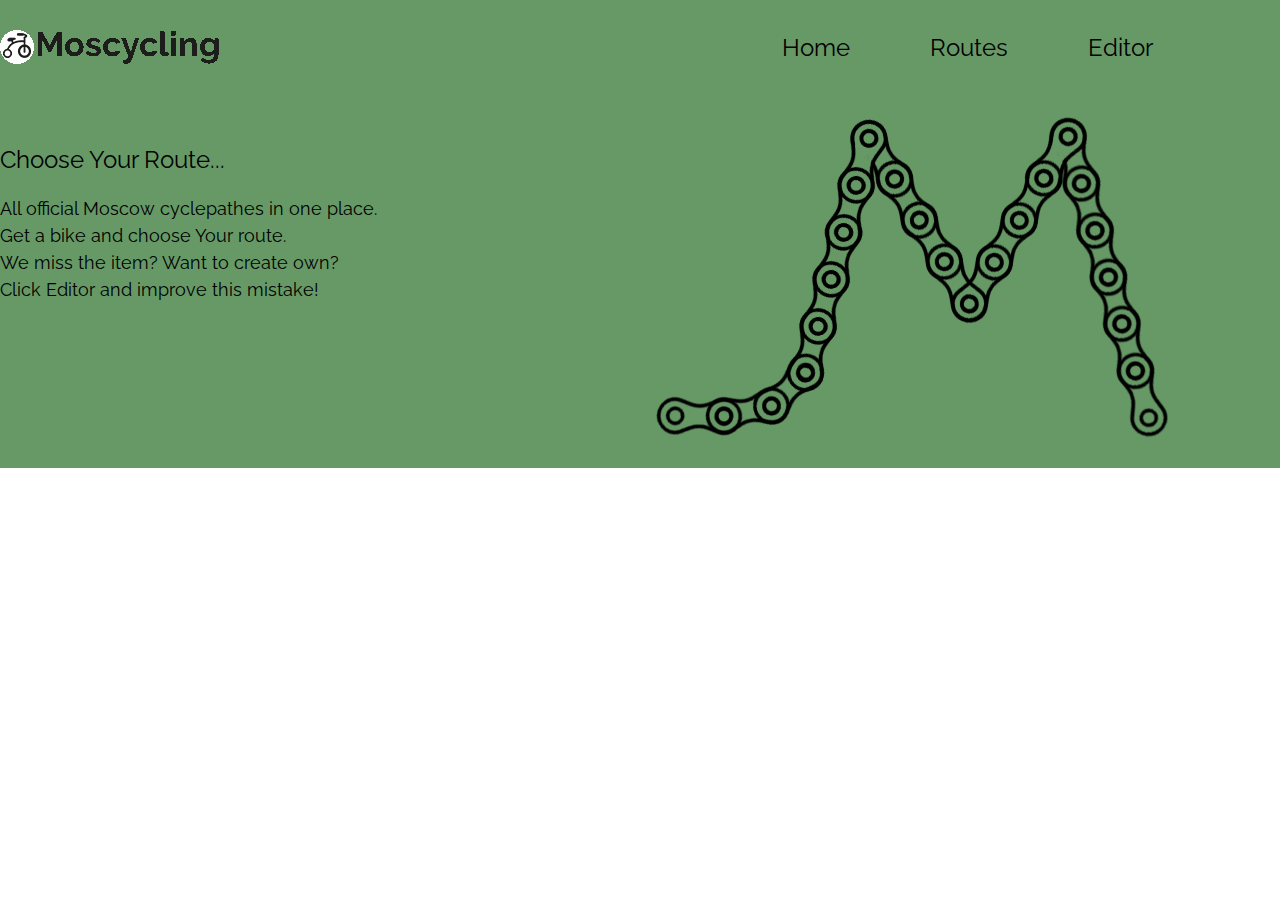
==== src/main/resources/static/index.html @ 24184d66 "add index.html page" ====
<!DOCTYPE html>
<html lang="en">
<head>
    <meta charset="utf-8">
    <meta name="viewport" content="width=device-width, initial-scale=1, shrink-to-fit=no">

    <title>Moscycling</title>
    <link href="https://fonts.googleapis.com/css?family=Raleway:400,700&display=swap" rel="stylesheet">
    <link rel="stylesheet" href="css/bootstrap.min.css">
    <link rel="stylesheet" href="css/main.css">
</head>
<body>
<header class="header">
    <div class="conteiner">
        <div class="row">
            <div class="col-sm-3">
                <img src="img/logo.png" alt="moscycling" class="logo">

            </div>
            <div class="col-sm-6 ml-auto ">
                <nav>
                    <ul class="menu d-flex justify-content-center">
                        <li class="menu__item">
                            <a href="a">
                                Home
                            </a>
                        </li>
                        <li class="menu__item">
                            <a href="a">
                                Routes
                            </a>
                        </li>
                        <li class="menu__item">
                            <a href="a">
                                Editor
                            </a>
                        </li>
                    </ul>
                </nav>
            </div>
        </div>

        <div class="row">
            <div class="col-sm-5">
                <div class="offer">
                    <h2 class="offer__title">
                        Choose Your Route...
                    </h2>
                </div>
                <div class="offer__text">
                    All official Moscow cyclepathes in one place. Get a bike and choose Your route. <br> We miss the item? Want to create own? <br> Click Editor and improve this mistake!
                </div>


            </div>
            <div class="col-sm-7 ml-auto">
                <img src="img/chain.png" alt="mchain" class="chain">

            </div>
        </div>

    </div>
</header>

<section class="routes">
    <div class="conteiner">
        <div class="row">
            <div class="col-sm-5">

            </div>
            <div class="col-sm-7">

            </div>
        </div>
</section>

<section class="editor">
    <div class="conteiner">
        <div class="row">
            <div class="col-sm-5">

            </div>
            <div class="col-sm-7">

            </div>
        </div>
</section>

<footer class="footer">
    <div class="conteiner">
        <div class="row">

        </div>
</footer>

<!-- Optional JavaScript -->
<!-- jQuery first, then Popper.js, then Bootstrap JS -->
<!--<script src="https://code.jquery.com/jquery-3.2.1.slim.min.js"-->
<!--integrity="sha384-KJ3o2DKtIkvYIK3UENzmM7KCkRr/rE9/Qpg6aAZGJwFDMVNA/GpGFF93hXpG5KkN"-->
<!--crossorigin="anonymous"></script>-->
<!--<script src="https://maxcdn.bootstrapcdn.com/bootstrap/4.0.0/js/bootstrap.min.js"-->
<!--integrity="sha384-JZR6Spejh4U02d8jOt6vLEHfe/JQGiRRSQQxSfFWpi1MquVdAyjUar5+76PVCmYl"-->
<!--crossorigin="anonymous"></script>-->

</body>
</html>
---- src/main/resources/static/css/main.css ----
body{
font-family: 'Raleway', sans-serif;
}

ul, li {
display: block;
padding: 0;
margin: 0;

}

h1 {
    font-weight: 700;

}

h2 {
    font-weight: 400;
}

.header{
background: #669966;
color: #010101;
padding-top: 30px;
padding-bottom: 30px;
}

.menu{

}

.menu__item{
margin: 0 40px;

}


.menu__item a{
font-size: 24px;
font-weight: 400;
color: #000;
}

.offer{
}

.offer__title{
    font-size: 24px;
    color: #000;
    margin-bottom: 10px;
    margin-top: 80px;
}

.offer__text{
    font-size: 18px;
    color: #000;
    margin-top: 20px;
    width: 400px;
}

.chain{
    display: block;
    margin: 50px auto 0;
}
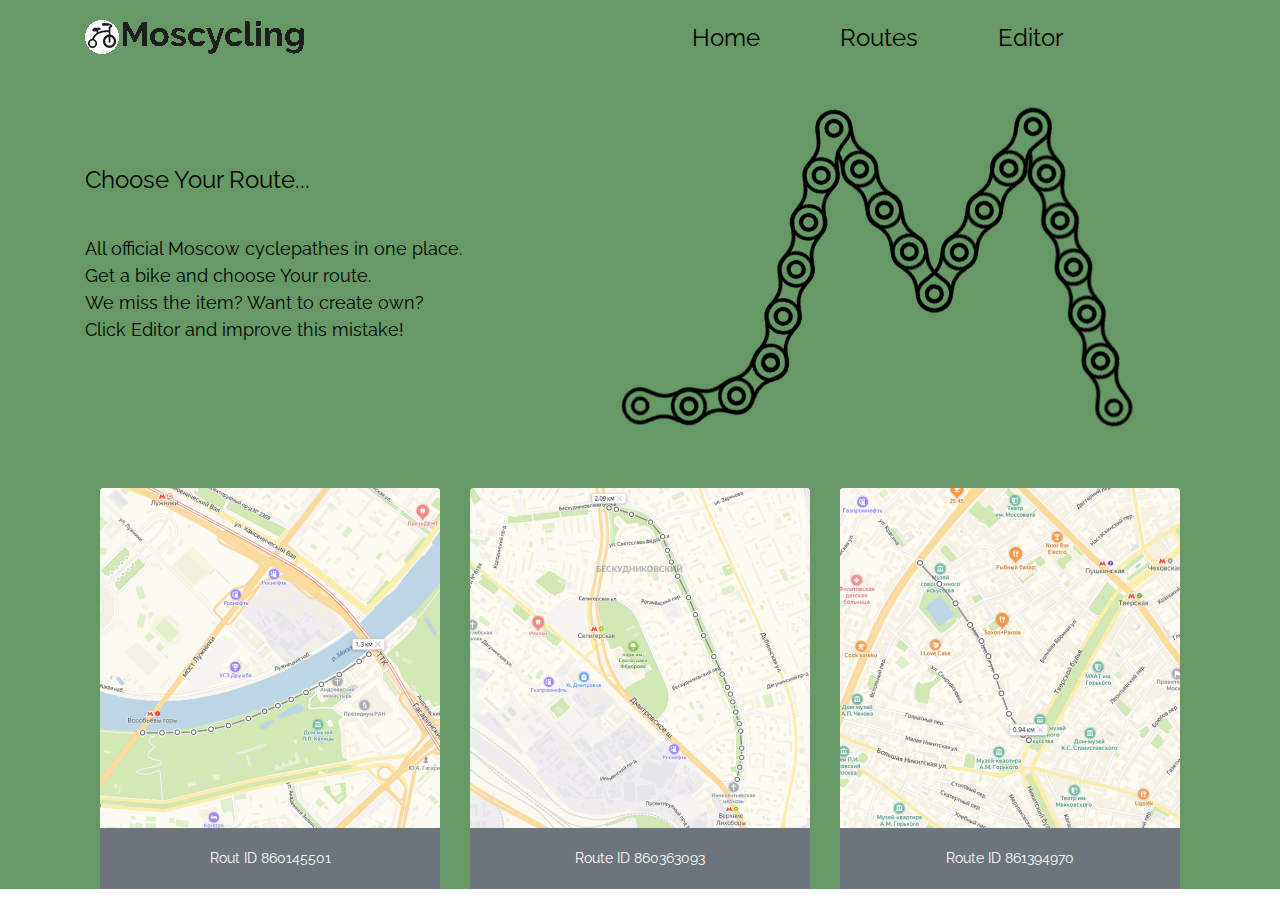
==== commit a689b000: "adding adaptive frontend" ====
--- a/src/main/resources/static/index.html
+++ b/src/main/resources/static/index.html
@@ -2,105 +2,124 @@
 <html lang="en">
 <head>
     <meta charset="utf-8">
-    <meta name="viewport" content="width=device-width, initial-scale=1, shrink-to-fit=no">
+    <meta name="viewport" content="width=device-width, user-scalable=no, initial-scale=1, maximum-scale=1, minimum-scale=1, shrink-to-fit=no">
 
     <title>Moscycling</title>
     <link href="https://fonts.googleapis.com/css?family=Raleway:400,700&display=swap" rel="stylesheet">
     <link rel="stylesheet" href="css/bootstrap.min.css">
     <link rel="stylesheet" href="css/main.css">
+
 </head>
 <body>
 <header class="header">
-    <div class="conteiner">
+    <div class="container">
         <div class="row">
-            <div class="col-sm-3">
+            <div class="col-lg-3">
                 <img src="img/logo.png" alt="moscycling" class="logo">
+            </div>
 
-            </div>
-            <div class="col-sm-6 ml-auto ">
+            <div class="col-lg-7 ml-auto">
                 <nav>
                     <ul class="menu d-flex justify-content-center">
                         <li class="menu__item">
-                            <a href="a">
+                            <a href="index.html">
                                 Home
                             </a>
                         </li>
                         <li class="menu__item">
-                            <a href="a">
+                            <a href="routes.html">
                                 Routes
                             </a>
                         </li>
                         <li class="menu__item">
-                            <a href="a">
+                            <a href="editor.html">
                                 Editor
                             </a>
                         </li>
                     </ul>
                 </nav>
             </div>
+
+
         </div>
 
         <div class="row">
-            <div class="col-sm-5">
+
+            <div class="col-lg-3">
                 <div class="offer">
                     <h2 class="offer__title">
                         Choose Your Route...
                     </h2>
                 </div>
-                <div class="offer__text">
-                    All official Moscow cyclepathes in one place. Get a bike and choose Your route. <br> We miss the item? Want to create own? <br> Click Editor and improve this mistake!
-                </div>
+                <p class="offer__text">
+                    All official Moscow cyclepathes in one place. Get a bike and choose Your route. <br> We miss the
+                    item? Want to create own? <br> Click Editor and improve this mistake!
+                </p>
+            </div>
 
+            <div class="col-lg-7 ml-auto">
+                <img src="img/chain.png" alt="mchain" class="chain">
+            </div>
 
-            </div>
-            <div class="col-sm-7 ml-auto">
-                <img src="img/chain.png" alt="mchain" class="chain">
-
-            </div>
         </div>
 
     </div>
 </header>
 
-<section class="routes">
-    <div class="conteiner">
+
+<section class="cards">
+    <div class="container">
         <div class="row">
-            <div class="col-sm-5">
+            <div class="cards__all col-lg-12 d-flex justify-content-around">
+                <div class="col-lg-4">
+                    <a href="routes.html" class="custom-card">
+                        <div class="cards__one text-white text-center bg-secondary">
+                        <img class="card-img-top" src="img/860145501_id.png" alt="Card image cap">
+                            <div class="card-body">
+                            <p class="card-text">Rout ID 860145501</p>
+                            </div>
+                        </div>
+                    </a>
+                </div>
 
-            </div>
-            <div class="col-sm-7">
+                <div class="col-lg-4">
+                    <a href="routes.html" class="custom-card">
+                        <div class="cards__two text-white text-center bg-secondary">
+                        <img class="card-img-top" src="img/860363093_id.png" alt="Card image cap">
+                            <div class="card-body">
+                            <p class="card-text">Route ID 860363093</p>
+                            </div>
+                        </div>
+                    </a>
+                </div>
 
+                <div class="col-lg-4">
+                    <a href="routes.html" class="custom-card">
+                        <div class="cards__three text-white text-center bg-secondary">
+                        <img class="card-img-top" src="img/861394970_id.png" alt="Card image cap">
+                            <div class="card-body">
+                            <p class="card-text">Route ID 861394970</p>
+                            </div>
+                        </div>
+                    </a>
+                </div>
             </div>
         </div>
-</section>
-
-<section class="editor">
-    <div class="conteiner">
-        <div class="row">
-            <div class="col-sm-5">
-
-            </div>
-            <div class="col-sm-7">
-
-            </div>
-        </div>
+    </div>
 </section>
 
 <footer class="footer">
-    <div class="conteiner">
+    <div class="container">
         <div class="row">
 
         </div>
+    </div>
 </footer>
 
-<!-- Optional JavaScript -->
-<!-- jQuery first, then Popper.js, then Bootstrap JS -->
-<!--<script src="https://code.jquery.com/jquery-3.2.1.slim.min.js"-->
-<!--integrity="sha384-KJ3o2DKtIkvYIK3UENzmM7KCkRr/rE9/Qpg6aAZGJwFDMVNA/GpGFF93hXpG5KkN"-->
-<!--crossorigin="anonymous"></script>-->
-<!--<script src="https://maxcdn.bootstrapcdn.com/bootstrap/4.0.0/js/bootstrap.min.js"-->
-<!--integrity="sha384-JZR6Spejh4U02d8jOt6vLEHfe/JQGiRRSQQxSfFWpi1MquVdAyjUar5+76PVCmYl"-->
-<!--crossorigin="anonymous"></script>-->
+
+<script src="https://ajax.googleapis.com/ajax/libs/jquery/3.4.1/jquery.min.js"></script>
+<script src="js/main.js"></script>
+
 
 </body>
 </html>--- a/src/main/resources/static/css/main.css
+++ b/src/main/resources/static/css/main.css
@@ -1,11 +1,11 @@
 body{
-font-family: 'Raleway', sans-serif;
+    font-family: 'Raleway', sans-serif;
 }
 
 ul, li {
-display: block;
-padding: 0;
-margin: 0;
+    display: block;
+    padding: 0;
+    margin: 0;
 
 }
 
@@ -19,10 +19,10 @@
 }
 
 .header{
-background: #669966;
-color: #010101;
-padding-top: 30px;
-padding-bottom: 30px;
+    background: #669966;
+    color: #010101;
+    padding-top: 20px;
+    padding-bottom: 10px;
 }
 
 .menu{
@@ -30,15 +30,15 @@
 }
 
 .menu__item{
-margin: 0 40px;
+    margin: 0 40px;
 
 }
 
 
 .menu__item a{
-font-size: 24px;
-font-weight: 400;
-color: #000;
+    font-size: 24px;
+    font-weight: 400;
+    color: #000;
 }
 
 .offer{
@@ -47,8 +47,8 @@
 .offer__title{
     font-size: 24px;
     color: #000;
-    margin-bottom: 10px;
-    margin-top: 80px;
+    margin-bottom: 40px;
+    margin-top: 110px;
 }
 
 .offer__text{
@@ -61,4 +61,88 @@
 .chain{
     display: block;
     margin: 50px auto 0;
-}+    padding-bottom: 50px;
+}
+
+.routes{
+    background: #669966;
+}
+.routes__all{
+    font-size: 18px;
+    color: #000;
+}
+.routes__search{
+    font-size: 18px;
+    color: #000;
+    padding-bottom: 10px;
+}
+
+.info{
+    background: #669966;
+}
+
+.info__max{
+    font-size: 18px;
+    color: #000;
+}
+
+.info__min{
+    font-size: 18px;
+    color: #000;
+}
+
+.cards{
+    background: #669966;
+}
+
+.cards__all{
+    background: #669966;
+}
+
+.cards__one{
+    font-size: 14px;
+    color: #000;
+}
+
+.cards__two{
+    font-size: 14px;
+    color: #000;
+}
+
+.cards__three{
+    font-size: 14px;
+    color: #000;
+}
+
+.editor{
+    background: #669966;
+}
+
+a.custom-card,
+a.custom-card:hover {
+    color: inherit;
+}
+
+@media screen and (max-width: 992px) {
+    .logo {
+    display: block;
+    margin: 0 auto;
+    margin-bottom: 30px;
+    }
+
+
+    .offer__title{
+        text-align: center;
+    }
+
+    .offer__text{
+        text-align: center;
+        margin: 0 auto;
+    }
+}
+
+@media screen and (max-width: 576px) {
+    .chain {
+        width: 100%;
+    }
+}
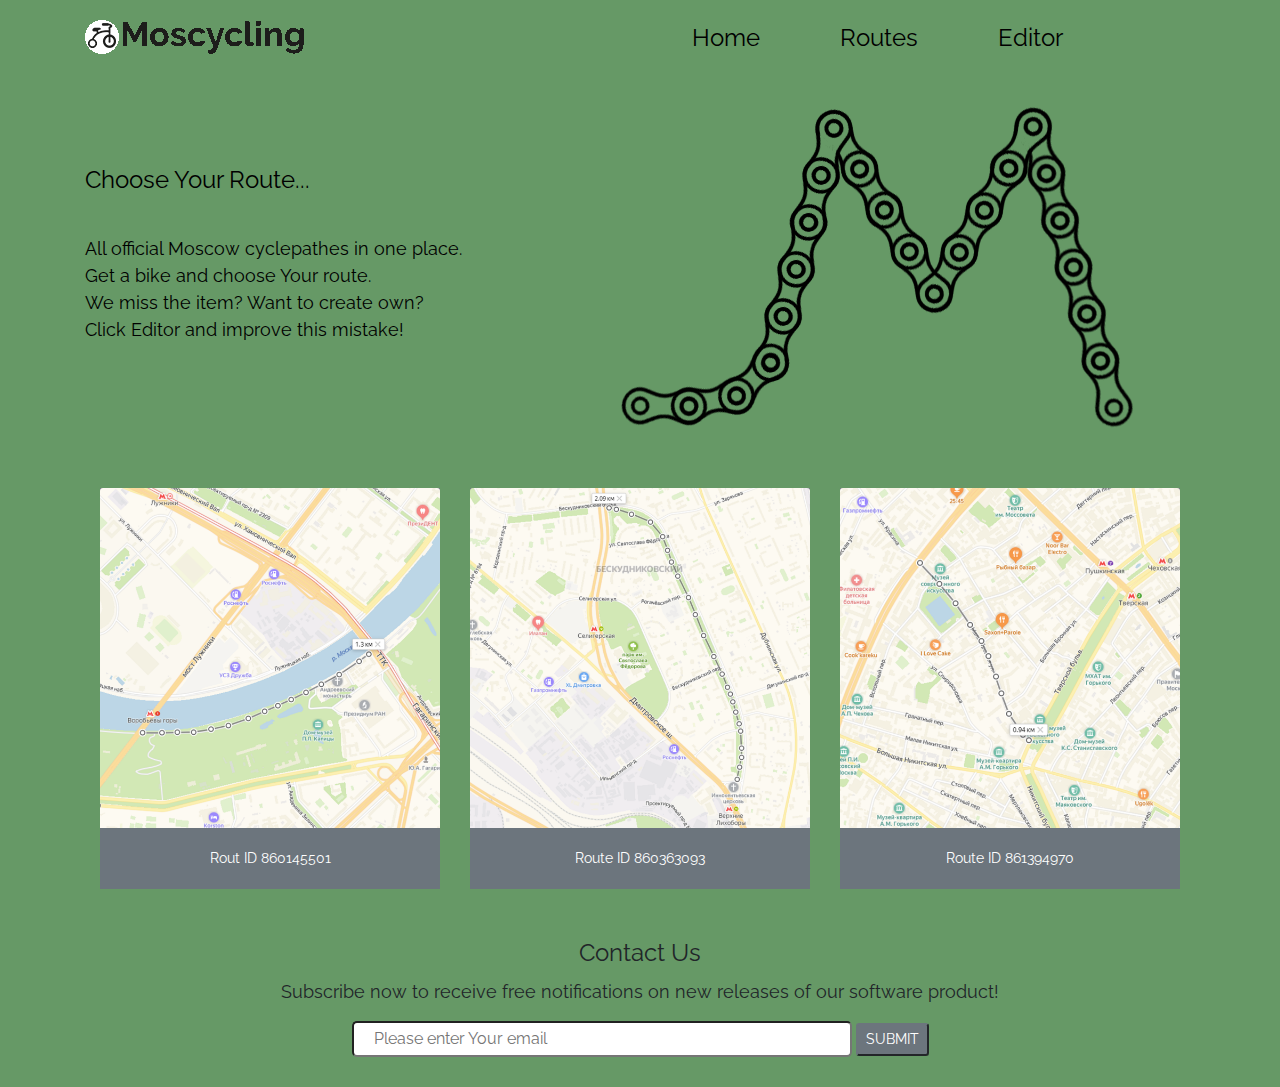
==== commit bb5527a9: "Correct frontend pages" ====
--- a/src/main/resources/static/index.html
+++ b/src/main/resources/static/index.html
@@ -2,7 +2,8 @@
 <html lang="en">
 <head>
     <meta charset="utf-8">
-    <meta name="viewport" content="width=device-width, user-scalable=no, initial-scale=1, maximum-scale=1, minimum-scale=1, shrink-to-fit=no">
+    <meta name="viewport"
+          content="width=device-width, user-scalable=no, initial-scale=1, maximum-scale=1, minimum-scale=1, shrink-to-fit=no">
 
     <title>Moscycling</title>
     <link href="https://fonts.googleapis.com/css?family=Raleway:400,700&display=swap" rel="stylesheet">
@@ -74,9 +75,9 @@
                 <div class="col-lg-4">
                     <a href="routes.html" class="custom-card">
                         <div class="cards__one text-white text-center bg-secondary">
-                        <img class="card-img-top" src="img/860145501_id.png" alt="Card image cap">
+                            <img class="card-img-top" src="img/860145501_id.png" alt="Card image cap">
                             <div class="card-body">
-                            <p class="card-text">Rout ID 860145501</p>
+                                <p class="card-text">Rout ID 860145501</p>
                             </div>
                         </div>
                     </a>
@@ -85,9 +86,9 @@
                 <div class="col-lg-4">
                     <a href="routes.html" class="custom-card">
                         <div class="cards__two text-white text-center bg-secondary">
-                        <img class="card-img-top" src="img/860363093_id.png" alt="Card image cap">
+                            <img class="card-img-top" src="img/860363093_id.png" alt="Card image cap">
                             <div class="card-body">
-                            <p class="card-text">Route ID 860363093</p>
+                                <p class="card-text">Route ID 860363093</p>
                             </div>
                         </div>
                     </a>
@@ -96,9 +97,9 @@
                 <div class="col-lg-4">
                     <a href="routes.html" class="custom-card">
                         <div class="cards__three text-white text-center bg-secondary">
-                        <img class="card-img-top" src="img/861394970_id.png" alt="Card image cap">
+                            <img class="card-img-top" src="img/861394970_id.png" alt="Card image cap">
                             <div class="card-body">
-                            <p class="card-text">Route ID 861394970</p>
+                                <p class="card-text">Route ID 861394970</p>
                             </div>
                         </div>
                     </a>
@@ -111,7 +112,24 @@
 <footer class="footer">
     <div class="container">
         <div class="row">
-
+            <div class="col-lg-9 m-auto">
+                <div class="title">
+                    <h2 class="title__main">
+                        Contact Us
+                    </h2>
+                </div>
+                <p class="title__text">
+                    Subscribe now to receive free notifications on new releases of our software product!
+                </p>
+            </div>
+        </div>
+        <div class="row">
+            <div class="col-lg-9 m-auto">
+                <form  class="form" id="form__email">
+                    <input type="email" placeholder="Please enter Your email" class="form__input" required>
+                    <button type="submit" class="form_button btn-secondary btn-sm">SUBMIT</button>
+                </form>
+            </div>
         </div>
     </div>
 </footer>
@@ -122,4 +140,4 @@
 
 
 </body>
-</html>+</html>
--- a/src/main/resources/static/css/main.css
+++ b/src/main/resources/static/css/main.css
@@ -1,4 +1,4 @@
-body{
+body {
     font-family: 'Raleway', sans-serif;
 }
 
@@ -18,103 +18,149 @@
     font-weight: 400;
 }
 
-.header{
+.header {
     background: #669966;
     color: #010101;
     padding-top: 20px;
     padding-bottom: 10px;
 }
 
-.menu{
+.menu {
 
 }
 
-.menu__item{
+.menu__item {
     margin: 0 40px;
 
 }
 
 
-.menu__item a{
+.menu__item a {
     font-size: 24px;
     font-weight: 400;
     color: #000;
 }
 
-.offer{
+.offer {
 }
 
-.offer__title{
+.offer__title {
     font-size: 24px;
     color: #000;
     margin-bottom: 40px;
     margin-top: 110px;
 }
 
-.offer__text{
+.offer__text {
     font-size: 18px;
     color: #000;
     margin-top: 20px;
     width: 400px;
 }
 
-.chain{
+.chain {
     display: block;
     margin: 50px auto 0;
     padding-bottom: 50px;
 }
 
-.routes{
-    background: #669966;
-}
-.routes__all{
-    font-size: 18px;
-    color: #000;
-}
-.routes__search{
-    font-size: 18px;
-    color: #000;
-    padding-bottom: 10px;
-}
-
-.info{
+.routes {
     background: #669966;
 }
 
-.info__max{
+.routes__all {
     font-size: 18px;
     color: #000;
 }
 
-.info__min{
+.routes__search {
+    font-size: 18px;
+    color: #000;
+    padding-bottom: 70px;
+
+}
+
+.info {
+    background: #669966;
+}
+
+.info__max {
+    font-size: 18px;
+    color: #000;
+    padding-bottom: 50px;
+}
+
+.info__min {
     font-size: 18px;
     color: #000;
 }
 
-.cards{
+.cards {
     background: #669966;
 }
 
-.cards__all{
+.cards__all {
     background: #669966;
 }
 
-.cards__one{
+.cards__one {
     font-size: 14px;
     color: #000;
 }
 
-.cards__two{
+.cards__two {
     font-size: 14px;
     color: #000;
 }
 
-.cards__three{
+.cards__three {
     font-size: 14px;
     color: #000;
 }
 
-.editor{
+.footer {
+    background: #669966;
+
+}
+
+.title__main {
+    background: #669966;
+    font-size: 24px;
+    text-align: center;
+    margin-bottom: 10px;
+    margin-top: 50px;
+}
+
+.title__text {
+    background: #669966;
+    font-size: 18px;
+    text-align: center;
+}
+
+.form {
+    text-align: center;
+    padding-bottom: 30px;
+}
+
+.form__input {
+    background: #fff;
+    font-size: 16px;
+    font-family: 'Raleway', sans-serif;
+    border-radius: 5px;
+    width: 500px;
+    padding: 4px 0;
+    padding-left: 20px;
+
+}
+
+.form__button {
+    background: #95999c;
+    font-family: 'Raleway', sans-serif;
+
+
+}
+
+.editor {
     background: #669966;
 }
 
@@ -125,17 +171,17 @@
 
 @media screen and (max-width: 992px) {
     .logo {
-    display: block;
-    margin: 0 auto;
-    margin-bottom: 30px;
+        display: block;
+        margin: 0 auto;
+        margin-bottom: 30px;
     }
 
 
-    .offer__title{
+    .offer__title {
         text-align: center;
     }
 
-    .offer__text{
+    .offer__text {
         text-align: center;
         margin: 0 auto;
     }
